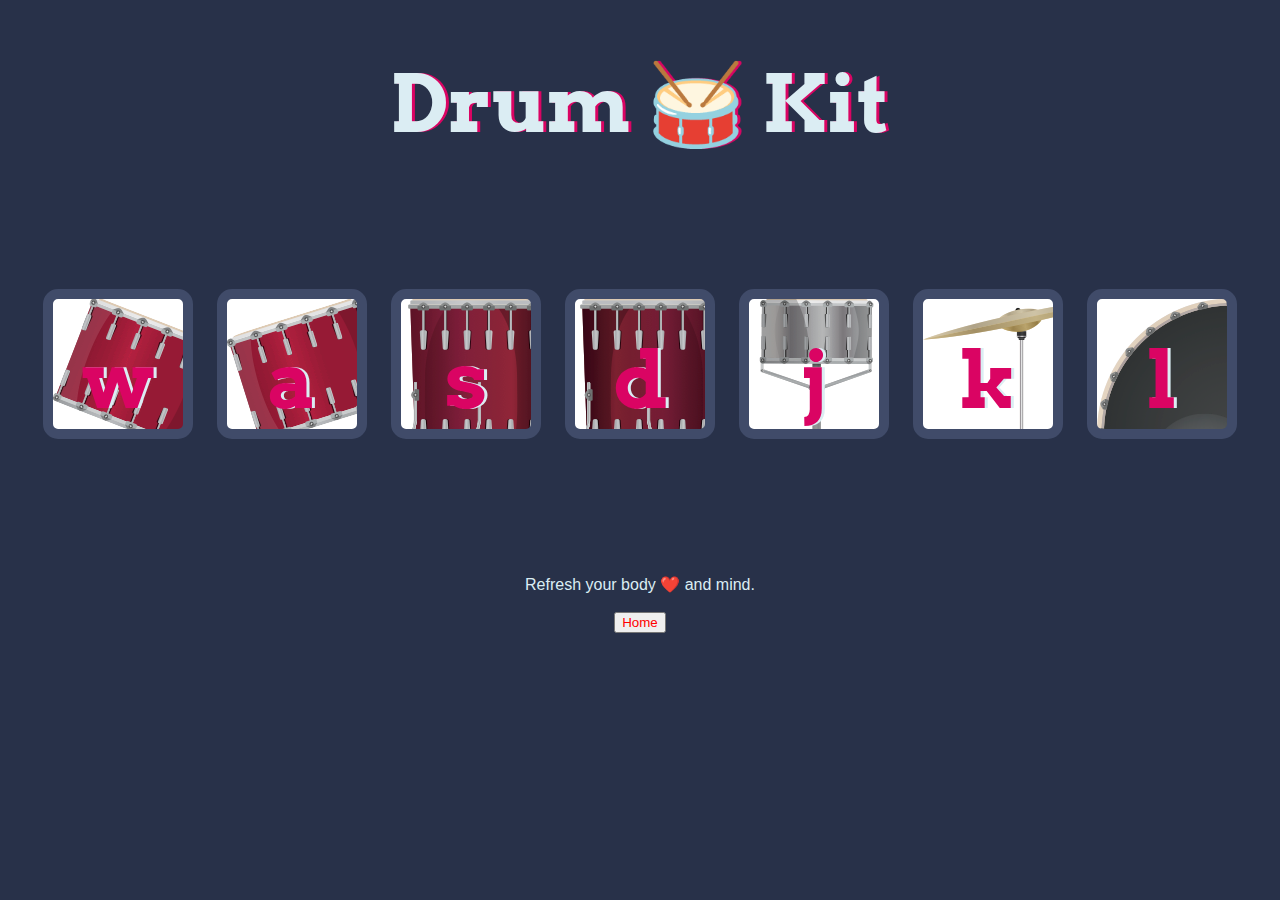
==== drum/index.html @ 57be54fb "Update index.html" ====
<!DOCTYPE html>
<html lang="en" dir="ltr">

<head>
  <meta charset="utf-8">
  <title>Drum Kit</title>
  <link rel="stylesheet" href="styles.css">
  <link href="https://fonts.googleapis.com/css?family=Arvo" rel="stylesheet">
</head>

<body>

  <h1 id="title">Drum 🥁 Kit</h1>
  <div class="set">
    <button class="w drum">w</button>
    <button class="a drum">a</button>
    <button class="s drum">s</button>
    <button class="d drum">d</button>
    <button class="j drum">j</button>
    <button class="k drum">k</button>
    <button class="l drum">l</button>
  </div>


  <footer>
    Refresh your body ❤️ and mind.
    <br>
    <br>
   <div class="back">
    <button class="back"type="button" name="back" onclick="location.href='index.html'" style="color: red;">Home</button>
  </div>
  </footer>
<script src="index.js" charset="utf-8"></script>

  </script>
</body>

</html>
---- drum/styles.css ----
body {
  text-align: center;
  background-color: #283149;
}

h1 {
  font-size: 5rem;
  color: #DBEDF3;
  font-family: "Arvo", cursive;
  text-shadow: 3px 0 #DA0463;
}

footer {
  color: #DBEDF3;
  font-family: sans-serif;
}

.w {
  background-image: url("images/tom1.png");
}

.a {
  background-image: url("images/tom2.png");
}

.s {
  background-image: url("images/tom3.png");
}

.d {
  background-image: url("images/tom4.png");
}

.j {
  background-image: url("images/snare.png");
}

.k {
  background-image: url("images/crash.png");
}

.l {
  background-image: url("images/kick.png");
}

.set {
  margin: 10% auto;
}

.game-over {
  background-color: red;
  opacity: 0.8;
}

.pressed {
  box-shadow: 0 3px 4px 0 #DBEDF3;
  opacity: 0.5;
}

.red {
  color: red;
}

.drum {
  outline: none;
  border: 10px solid #404B69;
  font-size: 5rem;
  font-family: 'Arvo', cursive;
  line-height: 2;
  font-weight: 900;
  color: #DA0463;
  text-shadow: 3px 0 #DBEDF3;
  border-radius: 15px;
  display: inline-block;
  width: 150px;
  height: 150px;
  text-align: center;
  margin: 10px;
  background-color: white;
}
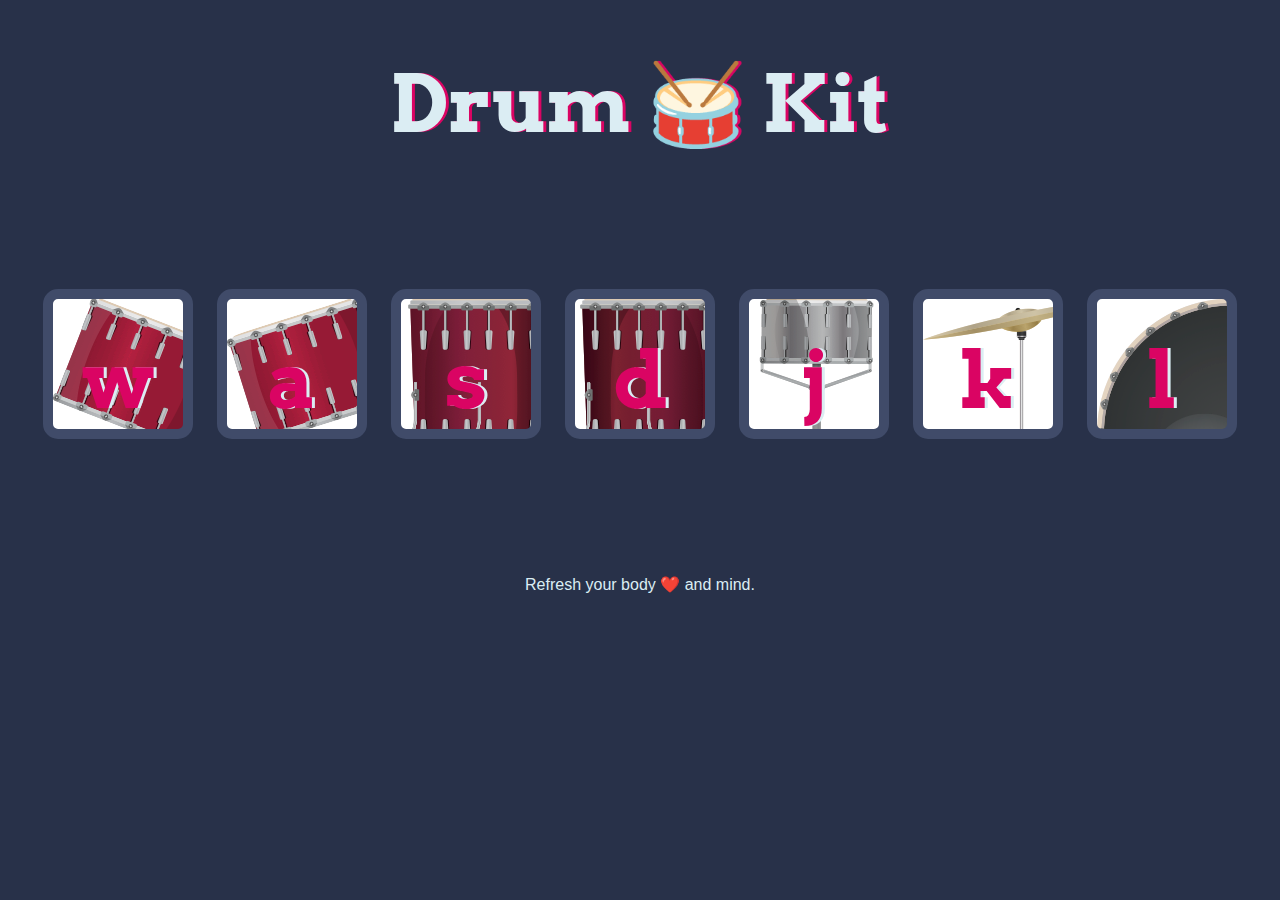
==== commit cae8d9aa: "Update index.html" ====
--- a/drum/index.html
+++ b/drum/index.html
@@ -24,11 +24,11 @@
 
   <footer>
     Refresh your body ❤️ and mind.
-    <br>
+<!--     <br>
     <br>
    <div class="back">
-    <button class="back"type="button" name="back" onclick="location.href='index.html'" style="color: red;">Home</button>
-  </div>
+    <button class="back"type="button" name="back" onclick="location.href='../kidsmath/index.html'" style="color: red;">Home</button>
+  </div> -->
   </footer>
 <script src="index.js" charset="utf-8"></script>
 
